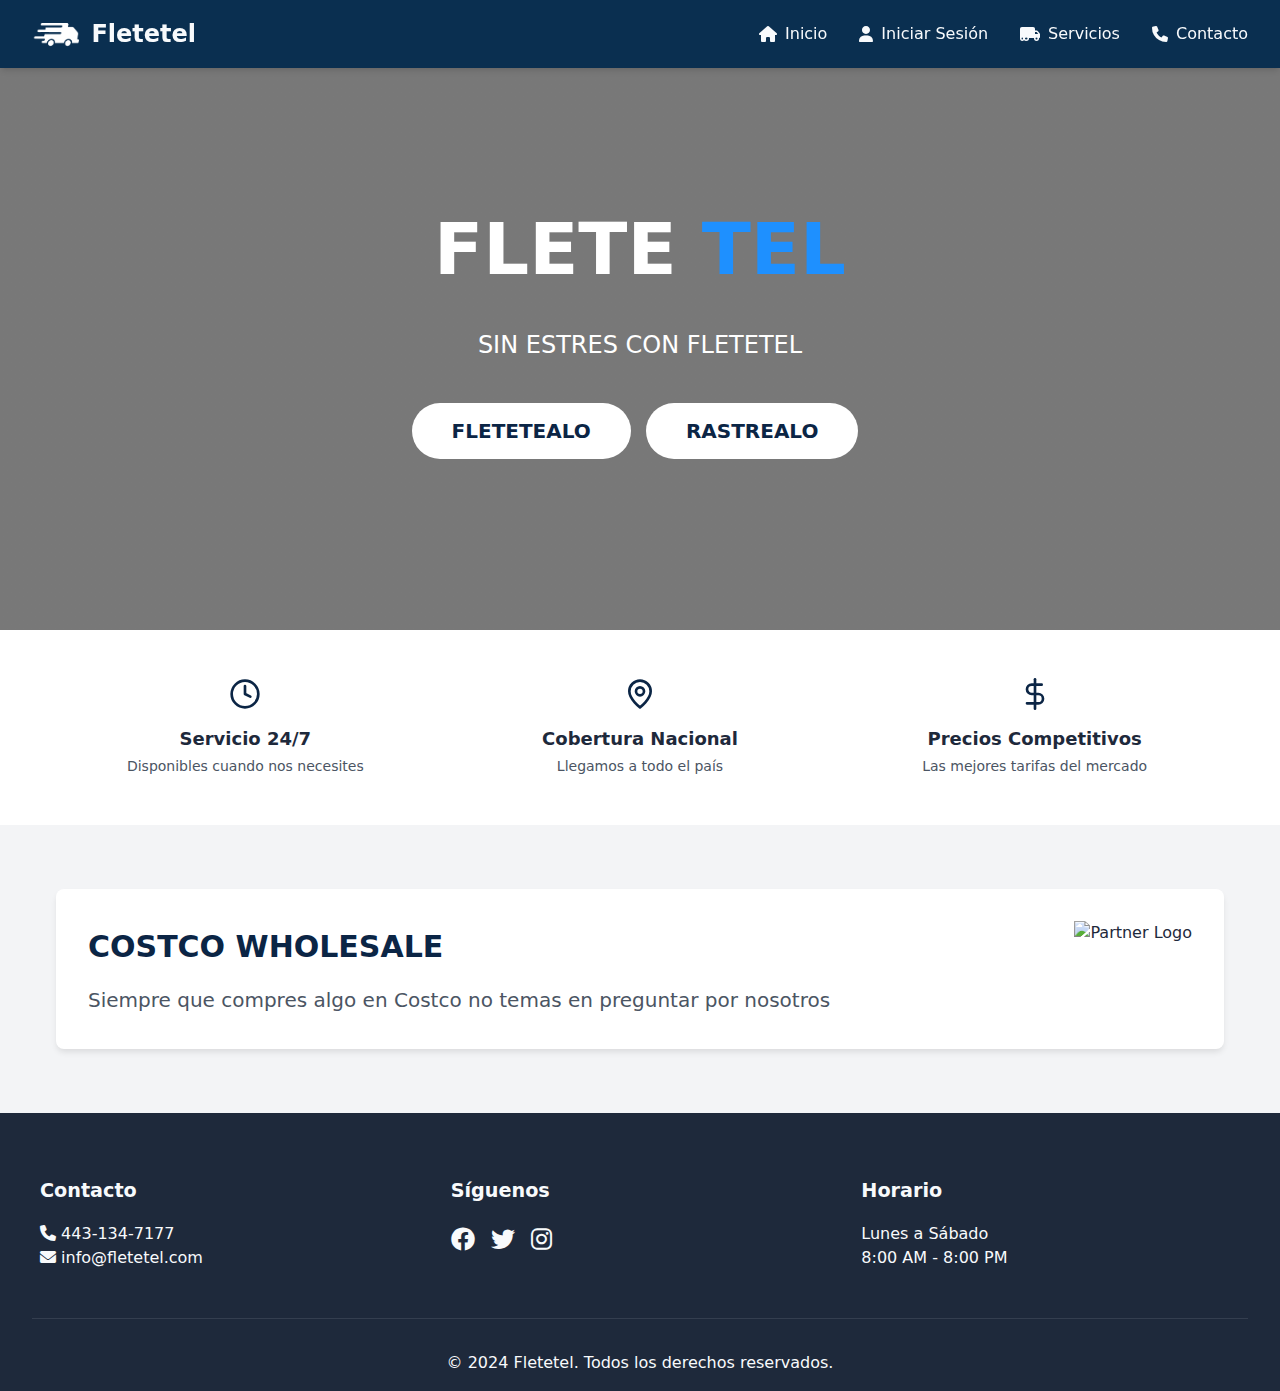
==== index.html @ 09b5f6ad "Vidales se la come" ====
<!DOCTYPE html>
<html lang="en">

<head>
    <meta charset="UTF-8">
    <meta name="viewport" content="width=device-width, initial-scale=1.0">
    <title>FleteTel</title>
    <link rel="icon" type="image/png" href="../faviconblue.png">
    <link rel="stylesheet" href="style.css">
    <link rel="stylesheet" href="https://cdnjs.cloudflare.com/ajax/libs/font-awesome/6.0.0/css/all.min.css">
</head>

<body>
    <div class="min-h-screen flex-col">
        <nav class="navbar">
            <div class="logo">
                <img src="favicon.png" alt="logo" style="height: 30px; width: auto;">
                <span>Fletetel</span>
            </div>
            <div class="nav-links">
                <a href="index.html" class="nav-item">
                    <i class="fas fa-home"></i>
                    <span>Inicio</span>
                </a>
                <a href="#" class="nav-item" id="accountLink">
                    <i class="fas fa-user"></i>
                    <span id="accountText">Iniciar Sesión</span>
                </a>
                <a href="#" class="nav-item">
                    <i class="fas fa-truck-moving"></i>
                    <span>Servicios</span>
                </a>
                <a href="#" class="nav-item">
                    <i class="fas fa-phone"></i>
                    <span>Contacto</span>
                </a>
            </div>
        </nav>

        <div class="hero">
            <br>
            <h1>
                <span class="text-white">FLETE</span>
                <span class="text-blue">TEL</span>
            </h1>
            <p>SIN ESTRES CON FLETETEL</p>
            <div>
                <button class="btn-fletetealo" onclick="location.href='Fletes/fletes.html'">FLETETEALO</button>
                <button class="btn-fletetealo" onclick="location.href='Rastreo/rastreo.html'">RASTREALO</button>
            </div>
        </div>

        <div class="features">
            <div class="container">
                <div class="features-grid">
                    <div class="feature">
                        <svg xmlns="http://www.w3.org/2000/svg" width="32" height="32" viewBox="0 0 24 24" fill="none"
                            stroke="currentColor" stroke-width="2" stroke-linecap="round" stroke-linejoin="round">
                            <circle cx="12" cy="12" r="10" />
                            <polyline points="12 6 12 12 16 14" />
                        </svg>
                        <h3>Servicio 24/7</h3>
                        <p>Disponibles cuando nos necesites</p>
                    </div>
                    <div class="feature">
                        <svg xmlns="http://www.w3.org/2000/svg" width="32" height="32" viewBox="0 0 24 24" fill="none"
                            stroke="currentColor" stroke-width="2" stroke-linecap="round" stroke-linejoin="round">
                            <path d="M20 10c0 6-8 12-8 12s-8-6-8-12a8 8 0 0 1 16 0Z" />
                            <circle cx="12" cy="10" r="3" />
                        </svg>
                        <h3>Cobertura Nacional</h3>
                        <p>Llegamos a todo el país</p>
                    </div>
                    <div class="feature">
                        <svg xmlns="http://www.w3.org/2000/svg" width="32" height="32" viewBox="0 0 24 24" fill="none"
                            stroke="currentColor" stroke-width="2" stroke-linecap="round" stroke-linejoin="round">
                            <line x1="12" y1="1" x2="12" y2="23" />
                            <path d="M17 5H9.5a3.5 3.5 0 0 0 0 7h5a3.5 3.5 0 0 1 0 7H6" />
                        </svg>
                        <h3>Precios Competitivos</h3>
                        <p>Las mejores tarifas del mercado</p>
                    </div>
                </div>
            </div>
        </div>

        <div class="partners">
            <div class="container">
                <div class="partner-card">
                    <div class="partner-content">
                        <h2 id="partnerName">COSTCO WHOLESALE</h2>
                        <p id="partnerDescription">Siempre que compres algo en Costco no temas en preguntar por nosotros
                        </p>
                    </div>
                    <img id="partnerLogo" src="https://www.costco.com/wcsstore/CostcoGLOBALSAS/images/Costco_Logo-1.png"
                        alt="Partner Logo">
                </div>
            </div>
        </div>
    </div>

    <div id="loginPopup" class="popup">
        <div class="popup-content">
            <span class="close-btn" id="closeBtn">&times;</span>
            <h2>Iniciar Sesión</h2>
            <form id="loginForm">
                <label for="username">Usuario</label>
                <input type="text" id="username" name="username" required>
                <label for="password">Contraseña</label>
                <input type="password" id="password" name="password" required>
                <button type="submit">Iniciar Sesión</button>
            </form>
        </div>
    </div>

    <div id="popup-servicios" class="popup">
        <div class="popup-content">
            <span class="close-btn" id="closeServiciosBtn">&times;</span>
            <h2>Nuestros Servicios</h2>
            <div class="service-grid">
                <div class="service-card">
                    <i class="fas fa-box"></i>
                    <h3>Fletes Locales</h3>
                    <p>Servicio rápido dentro de tu ciudad</p>
                </div>
                <div class="service-card">
                    <i class="fas fa-truck-loading"></i>
                    <h3>Mudanzas</h3>
                    <p>Mudanzas completas con personal capacitado</p>
                </div>
                <div class="service-card">
                    <i class="fas fa-globe-americas"></i>
                    <h3>Envíos Nacionales</h3>
                    <p>Cobertura en todo el país</p>
                </div>
                <div class="service-card">
                    <i class="fas fa-warehouse"></i>
                    <h3>Almacenaje</h3>
                    <p>Espacios seguros para tus pertenencias</p>
                </div>
            </div>
        </div>
    </div>

    <script src="script.js"></script>

    <footer>
        <div class="footer-content">
            <div class="footer-section">
                <h4>Contacto</h4>
                <p><i class="fas fa-phone"></i> 443-134-7177</p>
                <p><i class="fas fa-envelope"></i> info@fletetel.com</p>
            </div>
            <div class="footer-section">
                <h4>Síguenos</h4>
                <div class="social-links">
                    <a href="#"><i class="fab fa-facebook"></i></a>
                    <a href="#"><i class="fab fa-twitter"></i></a>
                    <a href="#"><i class="fab fa-instagram"></i></a>
                </div>
            </div>
            <div class="footer-section">
                <h4>Horario</h4>
                <p>Lunes a Sábado</p>
                <p>8:00 AM - 8:00 PM</p>
            </div>
        </div>
        <div class="footer-bottom">
            <p>&copy; 2024 Fletetel. Todos los derechos reservados.</p>
        </div>
    </footer>
</body>

</html>
---- style.css ----
:root {
    --primary-color: #0A2F50;
    --primary-dark: #0A2F50;
    --secondary-color: #64748b;
    --accent-color: #f59e0b;
    --background-light: #f1f1f1;
    --text-dark: #1e293b;
    --text-light: #f8fafc;
    --shadow: 0 4px 6px -1px rgb(0 0 0 / 0.1), 0 2px 4px -2px rgb(0 0 0 / 0.1);
}

* {
    margin: 0;
    padding: 0;
    box-sizing: border-box;
    font-family: 'Segoe UI', system-ui, sans-serif;
}

body {
    background-color: var(--background-light);
    color: var(--text-dark);
    line-height: 1.5;
}

.container {
    max-width: 1200px;
    margin: 0 auto;
    padding: 0 1rem;
}

.navbar {
    background-color: var(--primary-color);
    padding: 1rem 2rem;
    display: flex;
    justify-content: space-between;
    align-items: center;
    position: fixed;
    width: 100%;
    top: 0;
    z-index: 1000;
    box-shadow: var(--shadow);
}

.nav-links {
    display: flex;
    gap: 2rem;
}

.nav .container {
    display: flex;
    justify-content: space-between;
    align-items: center;
}

.logo {
    display: flex;
    align-items: center;
    gap: 0.5rem;
    color: var(--text-light);
    font-size: 1.5rem;
    font-weight: bold;
}

.nav-item {
    color: var(--text-light);
    text-decoration: none;
    display: flex;
    align-items: center;
    gap: 0.5rem;
    transition: transform 0.2s;
}

.nav-item:hover {
    transform: translateY(-2px);
}



.btn-empezar {
    background-color: white;
    color: #0B2545;
    padding: 0.5rem 1rem;
    border-radius: 0.375rem;
    font-weight: 600;
    border: none;
    cursor: pointer;
    transition: background-color 0.2s;
}

.btn-empezar:hover {
    background-color: #93c5fd;
}
/* Navbar */
.navbar {
    background-color: var(--primary-color);
    padding: 1rem 2rem;
    display: flex;
    justify-content: space-between;
    align-items: center;
    position: fixed;
    width: 100%;
    top: 0;
    z-index: 1000;
    box-shadow: var(--shadow);
}

/* Hero Section */
.hero {
    flex: 1;
    display: flex;
    flex-direction: column;
    align-items: center;
    justify-content: center;
    text-align: center;
    padding: 2rem;
    min-height: 70vh;
    background-image: linear-gradient(rgba(0, 0, 0, 0.5), rgba(0, 0, 0, 0.5)), 
                      url("https://images.unsplash.com/photo-1519003722824-194d4455a60c?ixlib=rb-1.2.1&auto=format&fit=crop&w=1950&q=80");
    background-size: cover;
    background-position: center;
    color: white;
    padding: 10px;
}

.hero h1 {
    font-size: 4.5rem;
    font-weight: bold;
    margin-bottom: 1.5rem;
}

.hero .text-blue {
    color: #1E90FF;
}

.hero p {
    font-size: 1.5rem;
    margin-bottom: 2.5rem;
}

.btn-fletetealo {
    background-color: white;
    color: #0B2545;
    padding: 1rem 2.5rem;
    border-radius: 9999px;
    font-size: 1.25rem;
    font-weight: bold;
    border: none;
    cursor: pointer;
    transition: all 0.2s;
    margin-right: 10px;
}

.btn-fletetealo:hover {
    background-color: #93c5fd;
    transform: scale(1.05);
}

.btn-fletetealo-secondary {
    background-color: white;
    color: #0B2545;
    padding: 1rem 2.5rem;
    border-radius: 9999px;
    font-size: 1.25rem;
    font-weight: bold;
    border: none;
    cursor: pointer;
    transition: all 0.2s;
}

.btn-fletetealo-secondary:hover {
    background-color: #93c5fd;
    transform: scale(1.05);
}

.btn-container {
    display: flex;
    justify-content: center;
    gap: 10px; /* Add gap between buttons */
}

/* Features Section */
.features {
    background-color: white;
    padding: 2rem 0;
}

.features-grid {
    display: grid;
    grid-template-columns: repeat(3, 1fr);
    gap: 1rem;
}

.feature {
    text-align: center;
    padding: 1rem;
}

.feature svg {
    color: #0B2545;
    margin-bottom: 0.5rem;
}

.feature h3 {
    font-size: 1.125rem;
    font-weight: 600;
    margin-bottom: 0.25rem;
}

.feature p {
    font-size: 0.875rem;
    color: #4b5563;
}

.partners {
    background-color: #f3f4f6;
    padding: 4rem 0;
}

.partner-card {
    background-color: white;
    border-radius: 0.5rem;
    box-shadow: 0 4px 6px -1px rgba(0, 0, 0, 0.1);
    padding: 2rem;
    display: flex;
    align-items: center;
    justify-content: space-between;
}

.partner-content {
    flex: 1;
    transition: opacity 1s ease-in-out;
}

.partner-content h2 {
    font-size: 1.875rem;
    font-weight: bold;
    color: #0B2545;
    margin-bottom: 1rem;
}

.partner-content p {
    font-size: 1.25rem;
    color: #4b5563;
}

.partner-card img {
    height: 6rem;
    object-fit: contain;
    transition: all 1s ease-in-out;
}

.fade-out {
    opacity: 0;
    transform: translateX(2.5rem);
}

.fade-in {
    opacity: 1;
    transform: translateX(0);
}

.logo img {
    width: 5vw;
    height: 3vw;
    transition: width 0.3s, height 0.3s;
}

footer {
    background-color: var(--text-dark);
    color: var(--text-light);
    padding: 4rem 2rem 1rem;
}

.footer-content {
    display: flex;
    justify-content: space-around;
    flex-wrap: wrap;
    gap: 2rem;
    max-width: 1200px;
    margin: 0 auto;
}

.footer-section {
    flex: 1;
    min-width: 250px;
}

.footer-section h4 {
    margin-bottom: 1rem;
    font-size: 1.2rem;
}

.social-links {
    display: flex;
    gap: 1rem;
    margin-top: 1rem;
}

.social-links a {
    color: var(--text-light);
    font-size: 1.5rem;
    transition: color 0.2s;
}

.social-links a:hover {
    color: var(--accent-color);
}

.footer-bottom {
    text-align: center;
    margin-top: 3rem;
    padding-top: 2rem;
    border-top: 1px solid rgba(255, 255, 255, 0.1);
}

@media (max-width: 768px) {
    .logo img {
        width: 5vw;
        height: 3vw;
    }
}

@media (max-width: 480px) {
    .logo img {
        width: 5vw;
        height: 3vw;
    }
}

.tracking-section {
    background-color: #f9f9f9;
    padding: 50px 0;
    text-align: center;
}

.tracking-container {
    max-width: 600px;
    margin: 0 auto;
    padding: 20px;
    background-color: #fff;
    box-shadow: 0 4px 8px rgba(0, 0, 0, 0.1);
    border-radius: 8px;
}

#trackingForm {
    display: flex;
    flex-direction: column;
    gap: 15px;
}

#trackingNumber {
    padding: 10px;
    font-size: 16px;
    border: 1px solid #ccc;
    border-radius: 4px;
}

button[type="submit"] {
    padding: 10px;
    font-size: 16px;
    color: #fff;
    background-color: #0A2F50;
    border: none;
    border-radius: 4px;
    cursor: pointer;
}

button[type="submit"]:hover {
    background-color: #0056b3;
}

.tracking-result {
    margin-top: 20px;
    font-size: 16px;
    color: #333;
}

.status-bar {
    position: relative;
    display: flex;
    justify-content: space-between;
    margin-top: 50px;
    padding: 10px;
    background-color: #f1f1f1;
    border-radius: 5px;
}

.status-step {
    flex: 1;
    text-align: center;
    padding: 1%;
    border-right: 1px solid #ccc;
    position: relative;
}

.status-step:last-child {
    border-right: none;
}

.status-step.active {
    background-color: green;
    color: #fff;
    font-weight: bold;
}

.logo-icon {
    position: absolute;
    top: -40px; 
    left: 0;
    width: 75px;
    height: 45px; 
    transition: left 2s ease-in-out;
}

.logo-icon img {
    width: 100%;
    height: 100%;
}

.logo-icon.move {
    left: calc(100% - 50%);
}

.success-message {
    color: green;
    font-weight: bold;
}

.error-message {
    color: red;
    font-weight: bold;
}

.date-info {
    margin-top: 10px;
    font-size: 14px;
    color: #ffffff;
    font-style: italic;
}

/* Popup container */
.popup {
    display: none; 
    position: fixed; 
    z-index: 1;
    left: 0;
    top: 0;
    width: 100%;
    height: 100; 
    overflow: auto; 
    background-color: rgb(0,0,0); 
    background-color: rgba(0,0,0,0.4); 
}


.popup-content {
    background-color: #fefefe;
    margin: 15% auto; 
    padding: 20px;
    border: 1px solid #888;
    width: 80%; 
    max-width: 400px;
    border-radius: 10px;
    box-shadow: 0 5px 15px rgba(0,0,0,0.3);
}

.close-btn {
    color: #aaa;
    float: right;
    font-size: 28px;
    font-weight: bold;
}

.close-btn:hover,
.close-btn:focus {
    color: black;
    text-decoration: none;
    cursor: pointer;
}

.popup-content form {
    display: flex;
    flex-direction: column;
}

.popup-content form label {
    margin-bottom: 5px;
    font-weight: bold;
}

.popup-content form input {
    margin-bottom: 15px;
    padding: 10px;
    font-size: 16px;
    border: 1px solid #ccc;
    border-radius: 5px;
}

.popup-content form button {
    padding: 10px;
    font-size: 16px;
    background-color: #007bff;
    color: white;
    border: none;
    border-radius: 5px;
    cursor: pointer;
}

.popup-content form button:hover {
    background-color: #0056b3;
}
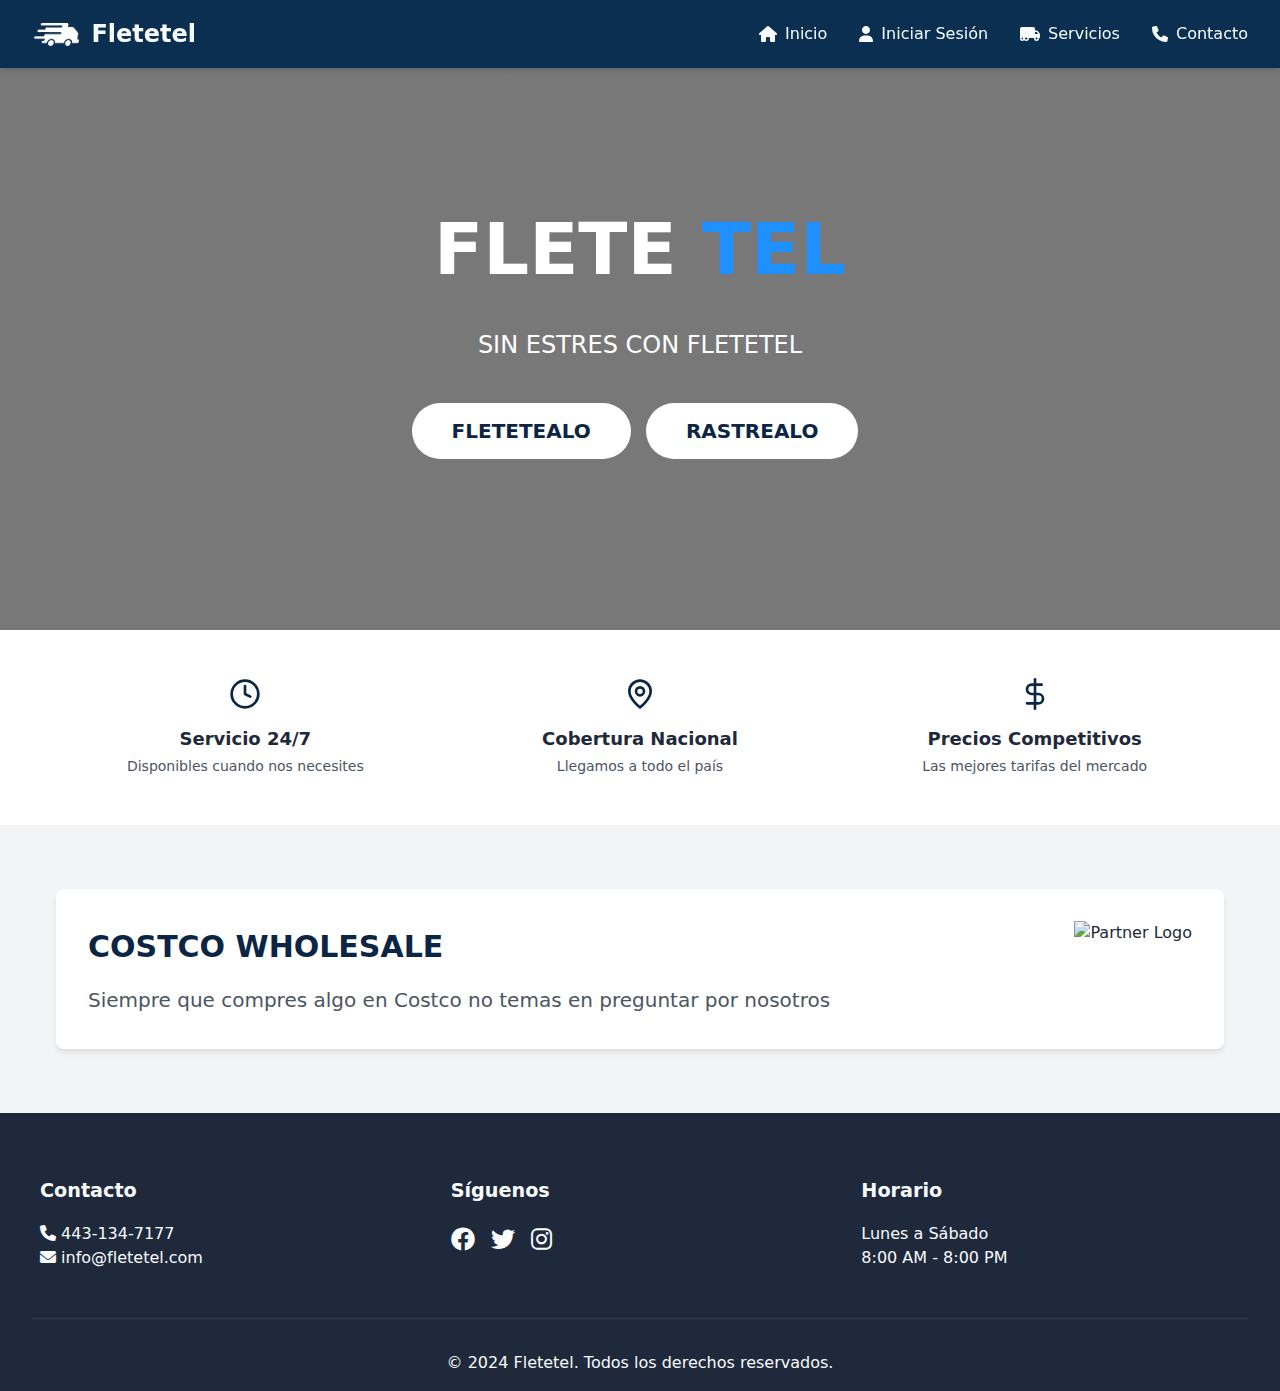
==== commit 6465d247: "Base Datos" ====
--- a/index.html
+++ b/index.html
@@ -1,5 +1,5 @@
 <!DOCTYPE html>
-<html lang="en">
+<html lang="es">
 
 <head>
     <meta charset="UTF-8">
@@ -22,9 +22,10 @@
                     <i class="fas fa-home"></i>
                     <span>Inicio</span>
                 </a>
-                <a href="#" class="nav-item" id="accountLink">
+                <a href="login/login.html" class="nav-item" id="accountLink">
                     <i class="fas fa-user"></i>
-                    <span id="accountText">Iniciar Sesión</span>
+                    <span >Iniciar Sesión</span>
+                    
                 </a>
                 <a href="#" class="nav-item">
                     <i class="fas fa-truck-moving"></i>
